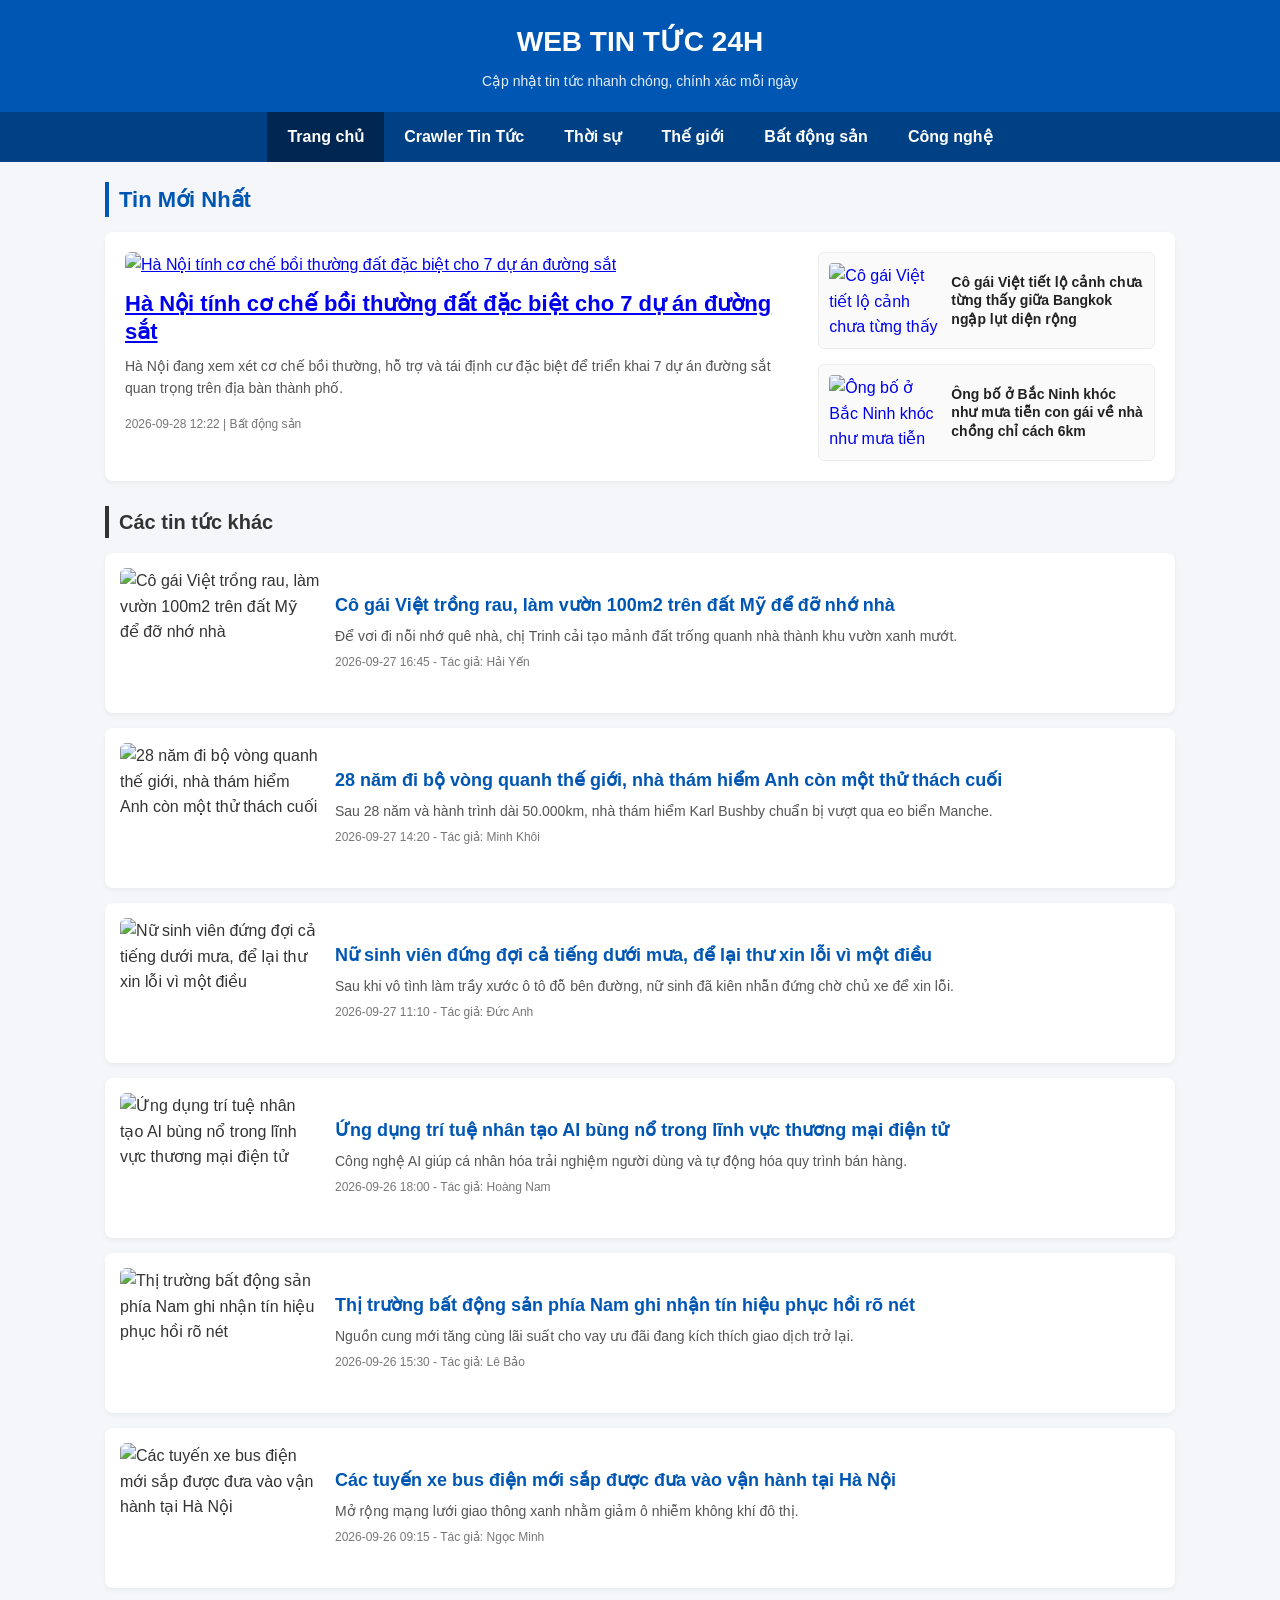
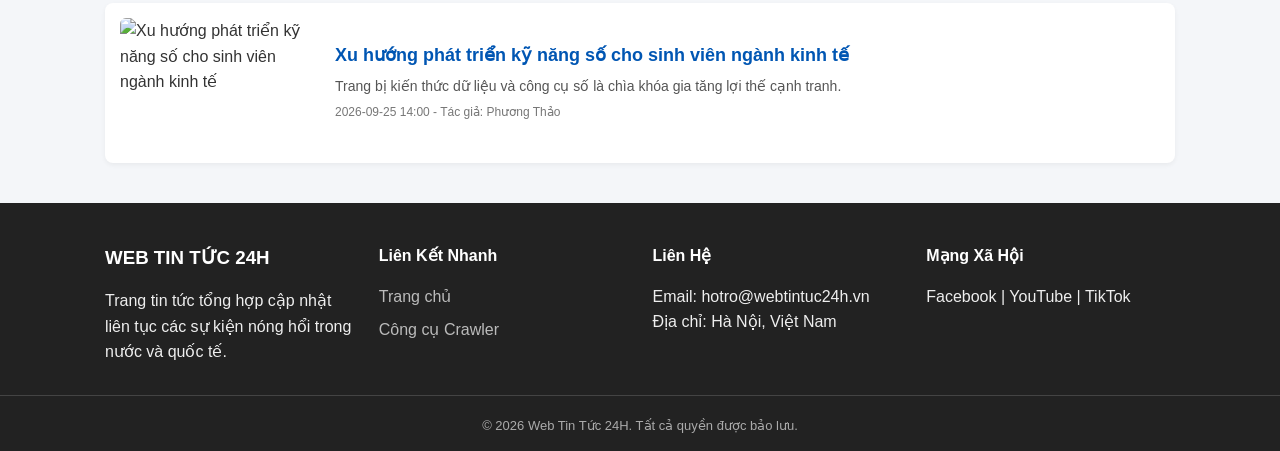
==== index.html @ dfcc0c41 "Add files via upload" ====
<!DOCTYPE html>
<html lang="vi">
<head>
  <meta charset="UTF-8">
  <meta name="viewport" content="width=device-width, initial-scale=1.0">
  <title>Trang Chủ - Website Tin Tức 24H</title>
  <link rel="stylesheet" href="style.css">
</head>
<body>

  <!-- HEADER & NAVIGATION BAR -->
  <header>
    <div class="header-container">
      <h1 class="logo">WEB TIN TỨC 24H</h1>
      <p class="tagline">Cập nhật tin tức nhanh chóng, chính xác mỗi ngày</p>
    </div>
    <nav class="navbar">
      <ul id="main-menu" class="nav-list">
        <li><a href="index.html" class="active">Trang chủ</a></li>
        <li><a href="crawler.html">Crawler Tin Tức</a></li>
      </ul>
    </nav>
  </header>

  <!-- MAIN CONTENT -->
  <main class="container">
    <h2 class="section-title" id="category-heading">Tin Mới Nhất</h2>

    <!-- TOP SECTION: LAYOUT 1-2 (1 BÀI LỚN BÊN TRÁI, 2 BÀI NHỎ BÊN PHẢI) -->
    <section class="top-section" id="top-featured"></section>

    <!-- REMAINING POSTS LIST (DANH SÁCH BÀI VIẾT DỌC CÒN LẠI) -->
    <h3 class="sub-title">Các tin tức khác</h3>
    <section class="posts-list" id="remaining-posts"></section>
  </main>

  <!-- FOOTER -->
  <footer class="site-footer">
    <div class="footer-container">
      <div class="footer-col">
        <h3>WEB TIN TỨC 24H</h3>
        <p>Trang tin tức tổng hợp cập nhật liên tục các sự kiện nóng hổi trong nước và quốc tế.</p>
      </div>
      <div class="footer-col">
        <h4>Liên Kết Nhanh</h4>
        <ul>
          <li><a href="index.html">Trang chủ</a></li>
          <li><a href="crawler.html">Công cụ Crawler</a></li>
        </ul>
      </div>
      <div class="footer-col">
        <h4>Liên Hệ</h4>
        <p>Email: hotro@webtintuc24h.vn</p>
        <p>Địa chỉ: Hà Nội, Việt Nam</p>
      </div>
      <div class="footer-col">
        <h4>Mạng Xã Hội</h4>
        <p>Facebook | YouTube | TikTok</p>
      </div>
    </div>
    <div class="copyright">
      <p>&copy; 2026 Web Tin Tức 24H. Tất cả quyền được bảo lưu.</p>
    </div>
  </footer>

  <script src="crawler.js"></script>
  <script>
    // Link ảnh dự phòng cực kỳ an toàn
    const fallbackImage = "https://picsum.photos/600/400";

    function renderNews(filterCategory = null) {
      const posts = JSON.parse(localStorage.getItem('posts')) || defaultPosts;
      const topSection = document.getElementById('top-featured');
      const remainingSection = document.getElementById('remaining-posts');
      const heading = document.getElementById('category-heading');

      if (filterCategory) {
        heading.innerText = "Chuyên mục: " + filterCategory;
      } else {
        heading.innerText = "Tin Mới Nhất";
      }

      let displayPosts = filterCategory 
        ? posts.filter(p => p.category.toLowerCase() === filterCategory.toLowerCase())
        : posts;

      if (displayPosts.length === 0) {
        topSection.innerHTML = '<p>Không có bài viết nào thuộc chuyên mục này.</p>';
        remainingSection.innerHTML = '';
        return;
      }

      displayPosts.sort((a, b) => new Date(b.publishedAt) - new Date(a.publishedAt));

      const top3 = displayPosts.slice(0, 3);
      const remaining = displayPosts.slice(3);

      let topHTML = '';
      if (top3.length > 0) {
        const p1 = top3[0];
        topHTML += `
          <div class="featured-main">
            <a href="detail.html?id=${p1.id}">
              <img src="${p1.image}" alt="${p1.title}" onerror="this.onerror=null; this.src='${fallbackImage}';">
              <h3>${p1.title}</h3>
            </a>
            <p class="excerpt">${p1.excerpt}</p>
            <span class="meta">${p1.publishedAt} | ${p1.category}</span>
          </div>
        `;
      }

      if (top3.length > 1) {
        topHTML += `<div class="featured-sub">`;
        for (let i = 1; i < top3.length; i++) {
          const p = top3[i];
          topHTML += `
            <div class="sub-post-card">
              <a href="detail.html?id=${p.id}" class="sub-post-link">
                <img src="${p.image}" alt="${p.title}" onerror="this.onerror=null; this.src='${fallbackImage}';">
                <h4>${p.title}</h4>
              </a>
            </div>
          `;
        }
        topHTML += `</div>`;
      }
      topSection.innerHTML = topHTML;

      let listHTML = '';
      remaining.forEach(p => {
        listHTML += `
          <div class="post-item">
            <img src="${p.image}" alt="${p.title}" onerror="this.onerror=null; this.src='${fallbackImage}';">
            <div class="post-info">
              <h4><a href="detail.html?id=${p.id}">${p.title}</a></h4>
              <p>${p.excerpt}</p>
              <span class="meta">${p.publishedAt} - Tác giả: ${p.author}</span>
            </div>
          </div>
        `;
      });
      remainingSection.innerHTML = listHTML;
    }

    fetch('categories.json')
      .then(res => res.json())
      .then(data => {
        const mainMenu = document.getElementById('main-menu');
        data.menu.forEach(item => {
          if (item.id !== 'home') {
            const li = document.createElement('li');
            li.innerHTML = `<a href="#" onclick="renderNews('${item.title}')">${item.title}</a>`;
            mainMenu.appendChild(li);
          }
        });
      }).catch(err => console.log('Dùng menu mặc định'));

    window.onload = () => renderNews();
  </script>
</body>
</html>
---- style.css ----
* { box-sizing: border-box; margin: 0; padding: 0; font-family: Arial, sans-serif; }
body { background-color: #f4f6f9; color: #333; line-height: 1.6; }
.container { max-width: 1100px; margin: 20px auto; padding: 0 15px; }

/* Header & Navbar */
header { background: #0056b3; color: #fff; text-align: center; }
.header-container { padding: 20px; }
.logo { font-size: 28px; font-weight: bold; margin-bottom: 5px; }
.tagline { font-size: 14px; opacity: 0.9; }
.navbar { background: #004085; }
.nav-list { list-style: none; display: flex; justify-content: center; flex-wrap: wrap; }
.nav-list li a { color: #fff; text-decoration: none; padding: 12px 20px; display: block; font-weight: bold; }
.nav-list li a:hover, .nav-list li a.active { background: #002752; }

/* Top Section: Layout 1-2 */
.section-title { font-size: 22px; margin-bottom: 15px; color: #0056b3; border-left: 4px solid #0056b3; padding-left: 10px; }
.sub-title { font-size: 20px; margin: 25px 0 15px; color: #333; border-left: 4px solid #333; padding-left: 10px; }
.top-section { display: grid; grid-template-columns: 2fr 1fr; gap: 20px; background: #fff; padding: 20px; border-radius: 8px; box-shadow: 0 2px 5px rgba(0,0,0,0.05); }

.featured-main img { width: 100%; height: 320px; object-fit: cover; border-radius: 6px; }
.featured-main h3 { margin: 12px 0 8px; font-size: 22px; line-height: 1.3; }
.featured-main h3 a { text-decoration: none; color: #111; }
.featured-main h3 a:hover { color: #0056b3; }
.featured-main .excerpt { font-size: 14px; color: #555; margin-bottom: 10px; }

.featured-sub { display: flex; flex-direction: column; justify-content: space-between; gap: 15px; }
.sub-post-card { background: #fafafa; padding: 10px; border-radius: 6px; border: 1px solid #eee; }
.sub-post-link { text-decoration: none; display: flex; gap: 12px; align-items: center; }
.sub-post-card img { width: 110px; height: 75px; object-fit: cover; border-radius: 4px; flex-shrink: 0; }
.sub-post-card h4 { font-size: 14px; color: #222; line-height: 1.3; }
.sub-post-card h4:hover { color: #0056b3; }

/* Posts List (Vertical) */
.posts-list { display: flex; flex-direction: column; gap: 15px; }
.post-item { display: flex; gap: 15px; background: #fff; padding: 15px; border-radius: 8px; box-shadow: 0 2px 5px rgba(0,0,0,0.05); }
.post-item img { width: 200px; height: 130px; object-fit: cover; border-radius: 6px; flex-shrink: 0; }
.post-info { display: flex; flex-direction: column; justify-content: center; }
.post-info h4 a { text-decoration: none; color: #0056b3; font-size: 18px; line-height: 1.3; }
.post-info h4 a:hover { text-decoration: underline; }
.post-info p { font-size: 14px; color: #555; margin: 6px 0; }
.meta { font-size: 12px; color: #777; }

/* Footer */
.site-footer { background: #222; color: #eee; padding: 40px 0 15px; margin-top: 40px; }
.footer-container { max-width: 1100px; margin: 0 auto; display: grid; grid-template-columns: repeat(auto-fit, minmax(220px, 1fr)); gap: 25px; padding: 0 15px; }
.footer-col h3, .footer-col h4 { color: #fff; margin-bottom: 15px; }
.footer-col ul { list-style: none; }
.footer-col ul li { margin-bottom: 8px; }
.footer-col a { color: #bbb; text-decoration: none; }
.footer-col a:hover { color: #fff; text-decoration: underline; }
.copyright { text-align: center; padding-top: 20px; margin-top: 30px; border-top: 1px solid #444; font-size: 13px; color: #aaa; }

/* Detail Page */
.detail-container { background: #fff; padding: 30px; border-radius: 8px; box-shadow: 0 2px 5px rgba(0,0,0,0.05); }
.detail-title { font-size: 28px; margin: 15px 0 10px; color: #111; line-height: 1.3; }
.detail-meta { font-size: 13px; color: #666; margin-bottom: 20px; }
.detail-img { width: 100%; max-height: 450px; object-fit: cover; border-radius: 6px; margin: 15px 0; }
.detail-excerpt { font-size: 16px; color: #444; margin-bottom: 20px; line-height: 1.5; }
.detail-content { font-size: 16px; color: #222; line-height: 1.8; }
.category-tag { background: #007bff; color: #fff; padding: 4px 10px; border-radius: 4px; font-size: 12px; font-weight: bold; text-transform: uppercase; }

/* Responsive Mobile / Tablet */
@media (max-width: 768px) {
  .top-section { grid-template-columns: 1fr; }
  .featured-main img { height: 220px; }
  .post-item { flex-direction: column; }
  .post-item img { width: 100%; height: 180px; }
}
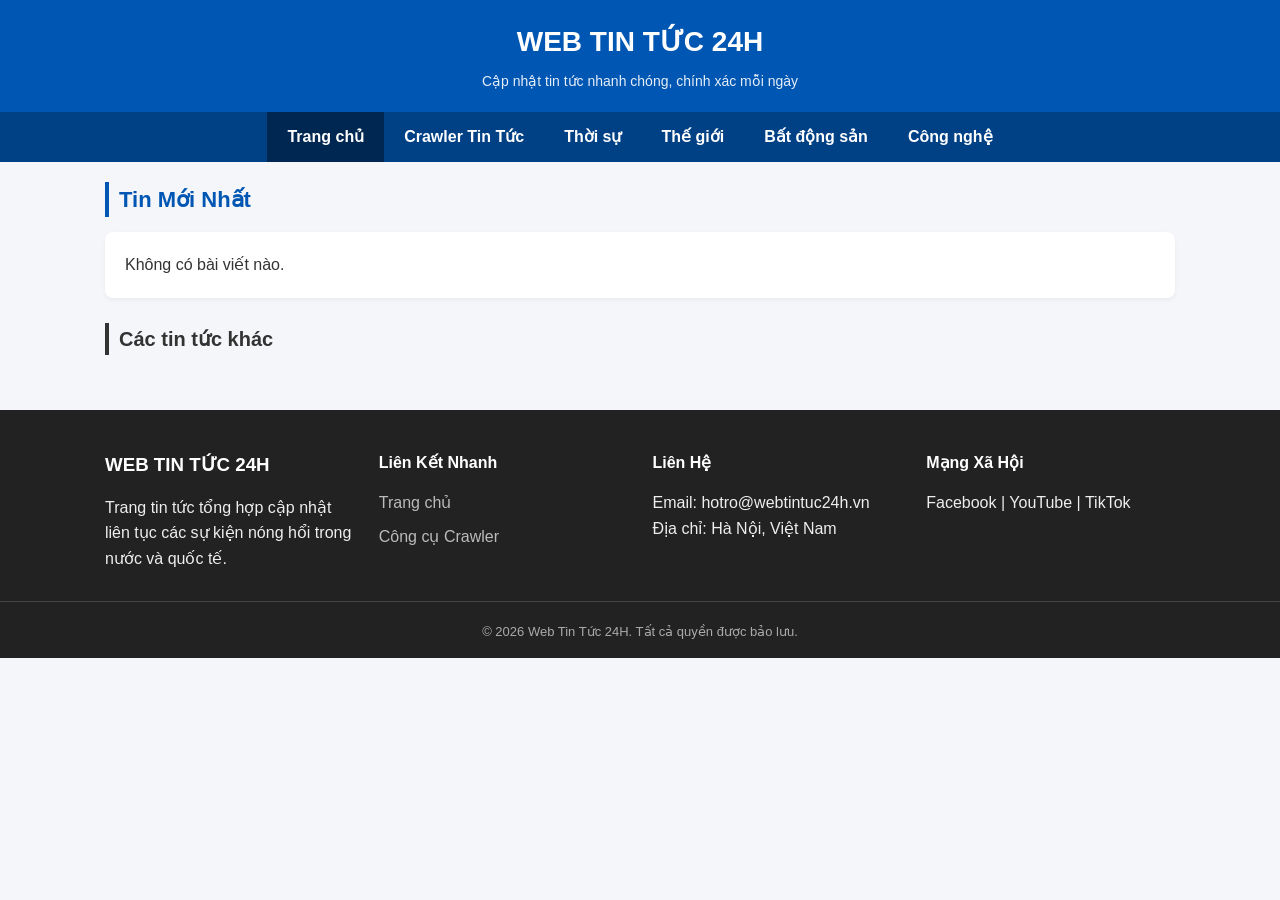
==== commit 8d054951: "Add files via upload" ====
--- a/index.html
+++ b/index.html
@@ -3,160 +3,633 @@
 <head>
   <meta charset="UTF-8">
   <meta name="viewport" content="width=device-width, initial-scale=1.0">
+
   <title>Trang Chủ - Website Tin Tức 24H</title>
+
   <link rel="stylesheet" href="style.css">
 </head>
+
 <body>
 
-  <!-- HEADER & NAVIGATION BAR -->
+  <!-- HEADER -->
   <header>
     <div class="header-container">
       <h1 class="logo">WEB TIN TỨC 24H</h1>
-      <p class="tagline">Cập nhật tin tức nhanh chóng, chính xác mỗi ngày</p>
+      <p class="tagline">
+        Cập nhật tin tức nhanh chóng, chính xác mỗi ngày
+      </p>
     </div>
+
+    <!-- NAVIGATION -->
     <nav class="navbar">
       <ul id="main-menu" class="nav-list">
-        <li><a href="index.html" class="active">Trang chủ</a></li>
-        <li><a href="crawler.html">Crawler Tin Tức</a></li>
+
+        <li>
+          <a href="index.html" class="active">Trang chủ</a>
+        </li>
+
+        <li>
+          <a href="crawler.html">Crawler Tin Tức</a>
+        </li>
+
       </ul>
     </nav>
   </header>
 
+
   <!-- MAIN CONTENT -->
   <main class="container">
-    <h2 class="section-title" id="category-heading">Tin Mới Nhất</h2>
-
-    <!-- TOP SECTION: LAYOUT 1-2 (1 BÀI LỚN BÊN TRÁI, 2 BÀI NHỎ BÊN PHẢI) -->
-    <section class="top-section" id="top-featured"></section>
-
-    <!-- REMAINING POSTS LIST (DANH SÁCH BÀI VIẾT DỌC CÒN LẠI) -->
-    <h3 class="sub-title">Các tin tức khác</h3>
-    <section class="posts-list" id="remaining-posts"></section>
+
+    <h2 class="section-title" id="category-heading">
+      Tin Mới Nhất
+    </h2>
+
+    <!-- 3 BÀI MỚI NHẤT -->
+    <section
+      class="top-section"
+      id="top-featured">
+    </section>
+
+
+    <!-- CÁC BÀI CÒN LẠI -->
+    <h3 class="sub-title">
+      Các tin tức khác
+    </h3>
+
+    <section
+      class="posts-list"
+      id="remaining-posts">
+    </section>
+
   </main>
+
 
   <!-- FOOTER -->
   <footer class="site-footer">
+
     <div class="footer-container">
+
       <div class="footer-col">
         <h3>WEB TIN TỨC 24H</h3>
-        <p>Trang tin tức tổng hợp cập nhật liên tục các sự kiện nóng hổi trong nước và quốc tế.</p>
+
+        <p>
+          Trang tin tức tổng hợp cập nhật liên tục
+          các sự kiện nóng hổi trong nước và quốc tế.
+        </p>
       </div>
+
+
       <div class="footer-col">
+
         <h4>Liên Kết Nhanh</h4>
+
         <ul>
-          <li><a href="index.html">Trang chủ</a></li>
-          <li><a href="crawler.html">Công cụ Crawler</a></li>
+          <li>
+            <a href="index.html">Trang chủ</a>
+          </li>
+
+          <li>
+            <a href="crawler.html">
+              Công cụ Crawler
+            </a>
+          </li>
         </ul>
+
       </div>
+
+
       <div class="footer-col">
+
         <h4>Liên Hệ</h4>
+
         <p>Email: hotro@webtintuc24h.vn</p>
-        <p>Địa chỉ: Hà Nội, Việt Nam</p>
+
+        <p>
+          Địa chỉ: Hà Nội, Việt Nam
+        </p>
+
       </div>
+
+
       <div class="footer-col">
+
         <h4>Mạng Xã Hội</h4>
-        <p>Facebook | YouTube | TikTok</p>
+
+        <p>
+          Facebook | YouTube | TikTok
+        </p>
+
       </div>
+
     </div>
+
+
     <div class="copyright">
-      <p>&copy; 2026 Web Tin Tức 24H. Tất cả quyền được bảo lưu.</p>
+
+      <p>
+        &copy; 2026 Web Tin Tức 24H.
+        Tất cả quyền được bảo lưu.
+      </p>
+
     </div>
+
   </footer>
 
+
+  <!-- FILE CHỨA DỮ LIỆU -->
   <script src="crawler.js"></script>
+
+
   <script>
-    // Link ảnh dự phòng cực kỳ an toàn
-    const fallbackImage = "https://picsum.photos/600/400";
-
-    function renderNews(filterCategory = null) {
-      const posts = JSON.parse(localStorage.getItem('posts')) || defaultPosts;
-      const topSection = document.getElementById('top-featured');
-      const remainingSection = document.getElementById('remaining-posts');
-      const heading = document.getElementById('category-heading');
+
+    /* ==============================
+       ẢNH DỰ PHÒNG
+    ============================== */
+
+    const fallbackImage =
+      "https://picsum.photos/600/400";
+
+
+    /* ==============================
+       LẤY DANH SÁCH BÀI VIẾT
+    ============================== */
+
+    function getPosts() {
+
+      const savedPosts =
+        localStorage.getItem("posts");
+
+      if (savedPosts) {
+
+        try {
+
+          return JSON.parse(savedPosts);
+
+        } catch (error) {
+
+          console.log(
+            "Không đọc được LocalStorage",
+            error
+          );
+
+        }
+
+      }
+
+
+      if (
+        typeof defaultPosts !== "undefined"
+      ) {
+
+        return defaultPosts;
+
+      }
+
+
+      return [];
+
+    }
+
+
+    /* ==============================
+       TẠO LINK TRANG CHI TIẾT
+    ============================== */
+
+    function createDetailLink(id) {
+
+      return (
+        "detail.html?id=" +
+        encodeURIComponent(id)
+      );
+
+    }
+
+
+    /* ==============================
+       HIỂN THỊ BÀI VIẾT
+    ============================== */
+
+    function renderNews(
+      filterCategory = null
+    ) {
+
+      const posts = getPosts();
+
+
+      const topSection =
+        document.getElementById(
+          "top-featured"
+        );
+
+
+      const remainingSection =
+        document.getElementById(
+          "remaining-posts"
+        );
+
+
+      const heading =
+        document.getElementById(
+          "category-heading"
+        );
+
+
+      /* TIÊU ĐỀ CHUYÊN MỤC */
 
       if (filterCategory) {
-        heading.innerText = "Chuyên mục: " + filterCategory;
+
+        heading.innerText =
+          "Chuyên mục: " +
+          filterCategory;
+
       } else {
-        heading.innerText = "Tin Mới Nhất";
+
+        heading.innerText =
+          "Tin Mới Nhất";
+
       }
 
-      let displayPosts = filterCategory 
-        ? posts.filter(p => p.category.toLowerCase() === filterCategory.toLowerCase())
-        : posts;
+
+      /* LỌC BÀI VIẾT */
+
+      let displayPosts =
+        filterCategory
+
+          ? posts.filter(post => {
+
+              const category =
+                post.category || "";
+
+              return (
+                category.toLowerCase() ===
+                filterCategory.toLowerCase()
+              );
+
+            })
+
+          : [...posts];
+
+
+      /* KHÔNG CÓ BÀI */
 
       if (displayPosts.length === 0) {
-        topSection.innerHTML = '<p>Không có bài viết nào thuộc chuyên mục này.</p>';
-        remainingSection.innerHTML = '';
+
+        topSection.innerHTML =
+          "<p>Không có bài viết nào.</p>";
+
+        remainingSection.innerHTML = "";
+
         return;
+
       }
 
-      displayPosts.sort((a, b) => new Date(b.publishedAt) - new Date(a.publishedAt));
-
-      const top3 = displayPosts.slice(0, 3);
-      const remaining = displayPosts.slice(3);
-
-      let topHTML = '';
+
+      /* ==============================
+         SẮP XẾP MỚI → CŨ
+      ============================== */
+
+      displayPosts.sort(
+        (a, b) => {
+
+          return (
+            new Date(b.publishedAt) -
+            new Date(a.publishedAt)
+          );
+
+        }
+      );
+
+
+      /* 3 BÀI ĐẦU */
+
+      const top3 =
+        displayPosts.slice(0, 3);
+
+
+      /* CÁC BÀI CÒN LẠI */
+
+      const remaining =
+        displayPosts.slice(3);
+
+
+      /* ==============================
+         BÀI NỔI BẬT
+      ============================== */
+
+      let topHTML = "";
+
+
       if (top3.length > 0) {
+
         const p1 = top3[0];
+
+        const image =
+          p1.image || fallbackImage;
+
+        const excerpt =
+          p1.excerpt || "";
+
+        const category =
+          p1.category || "";
+
+        const publishedAt =
+          p1.publishedAt || "";
+
+
         topHTML += `
+
           <div class="featured-main">
-            <a href="detail.html?id=${p1.id}">
-              <img src="${p1.image}" alt="${p1.title}" onerror="this.onerror=null; this.src='${fallbackImage}';">
-              <h3>${p1.title}</h3>
+
+            <a href="${createDetailLink(p1.id)}">
+
+              <img
+                src="${image}"
+                alt="${p1.title || "Bài viết"}"
+                onerror="
+                  this.onerror=null;
+                  this.src='${fallbackImage}';
+                "
+              >
+
+              <h3>
+                ${p1.title || "Không có tiêu đề"}
+              </h3>
+
             </a>
-            <p class="excerpt">${p1.excerpt}</p>
-            <span class="meta">${p1.publishedAt} | ${p1.category}</span>
+
+
+            <p class="excerpt">
+              ${excerpt}
+            </p>
+
+
+            <span class="meta">
+
+              ${publishedAt}
+
+              ${category ? " | " + category : ""}
+
+            </span>
+
           </div>
+
         `;
+
       }
 
+
+      /* ==============================
+         BÀI 2 + BÀI 3
+      ============================== */
+
       if (top3.length > 1) {
-        topHTML += `<div class="featured-sub">`;
-        for (let i = 1; i < top3.length; i++) {
+
+        topHTML +=
+          `<div class="featured-sub">`;
+
+
+        for (
+          let i = 1;
+          i < top3.length;
+          i++
+        ) {
+
           const p = top3[i];
+
+          const image =
+            p.image || fallbackImage;
+
+
           topHTML += `
+
             <div class="sub-post-card">
-              <a href="detail.html?id=${p.id}" class="sub-post-link">
-                <img src="${p.image}" alt="${p.title}" onerror="this.onerror=null; this.src='${fallbackImage}';">
-                <h4>${p.title}</h4>
+
+              <a
+                href="${createDetailLink(p.id)}"
+                class="sub-post-link"
+              >
+
+                <img
+                  src="${image}"
+                  alt="${p.title || "Bài viết"}"
+                  onerror="
+                    this.onerror=null;
+                    this.src='${fallbackImage}';
+                  "
+                >
+
+                <h4>
+                  ${p.title || "Không có tiêu đề"}
+                </h4>
+
               </a>
+
             </div>
+
           `;
+
         }
+
+
         topHTML += `</div>`;
+
       }
-      topSection.innerHTML = topHTML;
-
-      let listHTML = '';
-      remaining.forEach(p => {
+
+
+      topSection.innerHTML =
+        topHTML;
+
+
+      /* ==============================
+         DANH SÁCH BÀI CÒN LẠI
+      ============================== */
+
+      let listHTML = "";
+
+
+      remaining.forEach(post => {
+
+        const image =
+          post.image || fallbackImage;
+
+        const excerpt =
+          post.excerpt || "";
+
+        const author =
+          post.author || "Không rõ";
+
+        const publishedAt =
+          post.publishedAt || "";
+
+
         listHTML += `
+
           <div class="post-item">
-            <img src="${p.image}" alt="${p.title}" onerror="this.onerror=null; this.src='${fallbackImage}';">
+
+            <a href="${createDetailLink(post.id)}">
+
+              <img
+                src="${image}"
+                alt="${post.title || "Bài viết"}"
+                onerror="
+                  this.onerror=null;
+                  this.src='${fallbackImage}';
+                "
+              >
+
+            </a>
+
+
             <div class="post-info">
-              <h4><a href="detail.html?id=${p.id}">${p.title}</a></h4>
-              <p>${p.excerpt}</p>
-              <span class="meta">${p.publishedAt} - Tác giả: ${p.author}</span>
+
+              <h4>
+
+                <a href="${createDetailLink(post.id)}">
+
+                  ${post.title || "Không có tiêu đề"}
+
+                </a>
+
+              </h4>
+
+
+              <p>
+                ${excerpt}
+              </p>
+
+
+              <span class="meta">
+
+                ${publishedAt}
+
+                - Tác giả: ${author}
+
+              </span>
+
             </div>
+
           </div>
+
         `;
+
       });
-      remainingSection.innerHTML = listHTML;
+
+
+      remainingSection.innerHTML =
+        listHTML;
+
     }
 
-    fetch('categories.json')
-      .then(res => res.json())
+
+    /* ==============================
+       LOAD MENU TỪ categories.json
+    ============================== */
+
+    fetch("categories.json")
+
+      .then(response => {
+
+        if (!response.ok) {
+
+          throw new Error(
+            "Không đọc được categories.json"
+          );
+
+        }
+
+        return response.json();
+
+      })
+
+
       .then(data => {
-        const mainMenu = document.getElementById('main-menu');
+
+        const mainMenu =
+          document.getElementById(
+            "main-menu"
+          );
+
+
+        if (
+          !data.menu ||
+          !Array.isArray(data.menu)
+        ) {
+
+          return;
+
+        }
+
+
         data.menu.forEach(item => {
-          if (item.id !== 'home') {
-            const li = document.createElement('li');
-            li.innerHTML = `<a href="#" onclick="renderNews('${item.title}')">${item.title}</a>`;
+
+          if (
+            item.id !== "home" &&
+            item.type === "category"
+          ) {
+
+            const li =
+              document.createElement("li");
+
+
+            const link =
+              document.createElement("a");
+
+
+            link.href = "#";
+
+            link.textContent =
+              item.title;
+
+
+            link.addEventListener(
+              "click",
+              function(event) {
+
+                event.preventDefault();
+
+                renderNews(
+                  item.title
+                );
+
+              }
+            );
+
+
+            li.appendChild(link);
+
             mainMenu.appendChild(li);
+
           }
+
         });
-      }).catch(err => console.log('Dùng menu mặc định'));
-
-    window.onload = () => renderNews();
+
+      })
+
+
+      .catch(error => {
+
+        console.log(
+          "Dùng menu mặc định:",
+          error
+        );
+
+      });
+
+
+    /* ==============================
+       CHẠY KHI MỞ TRANG
+    ============================== */
+
+    window.addEventListener(
+      "DOMContentLoaded",
+      function() {
+
+        renderNews();
+
+      }
+    );
+
   </script>
+
 </body>
 </html>
